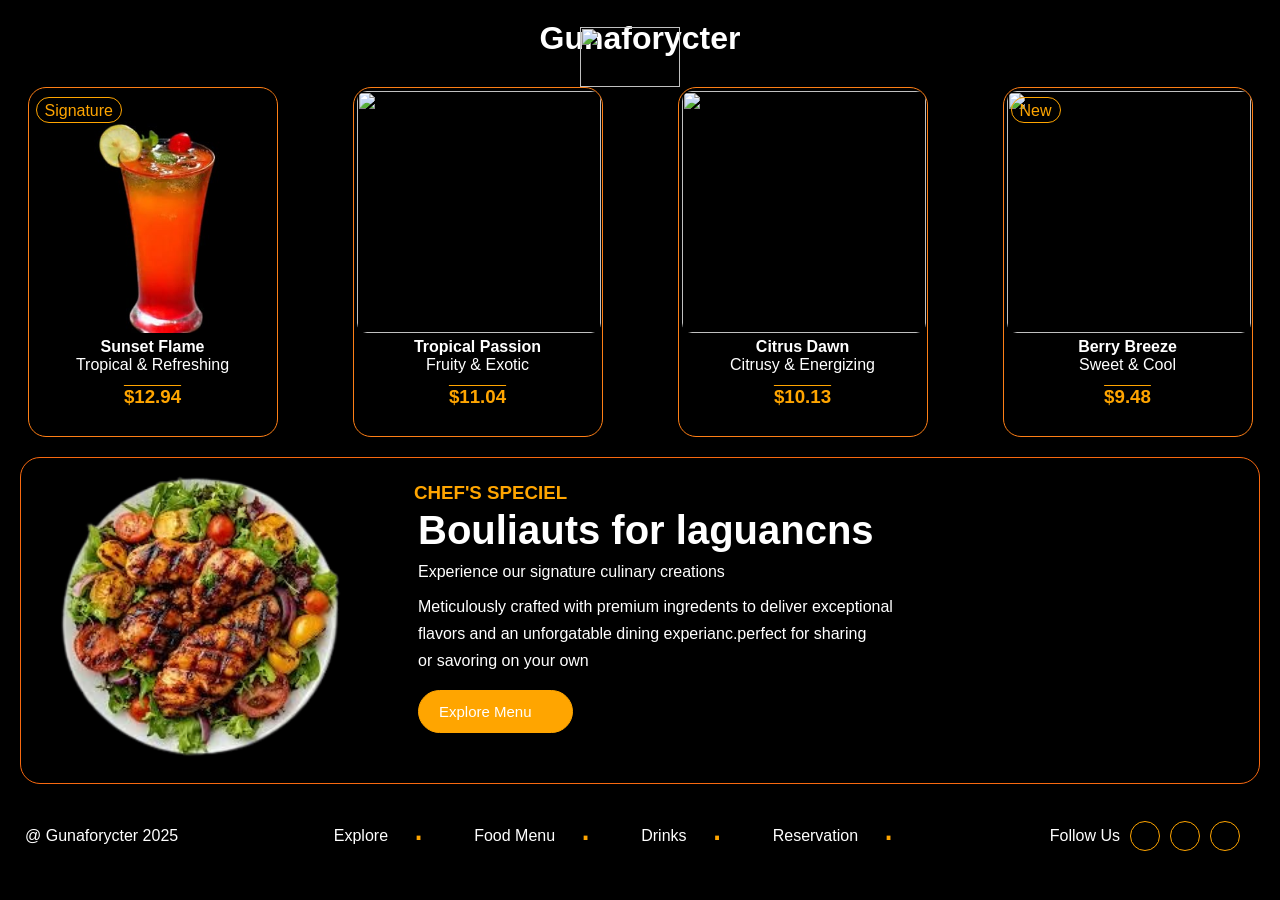
==== index.html @ 11a213f9 "First commit - assignment2" ====
<!DOCTYPE html>
<html lang="en">
<head>
    <meta charset="UTF-8">
    <meta name="viewport" content="width=device-width, initial-scale=1.0">
    <title>Document</title>
    <link rel="stylesheet" href="style.css">
    <link rel="stylesheet" href="https://cdn.jsdelivr.net/npm/remixicon@4.3.0/fonts/remixicon.css">
   <link rel="stylesheet" href="https://cdnjs.cloudflare.com/ajax/libs/font-awesome/6.7.2/css/all.min.css">
</head>
<body>
    <header>
        <h1>Gunaforycter</h1>
        <img src="https://blogger.googleusercontent.com/img/b/R29vZ2xl/AVvXsEgDpaKDitEmJDCqNOEf5QnPvpzQXoTciYdNYUbCUKEqj2lXx4FCfEWwlQ1Xni_YYQmPt7eVO0vhzz55DMH897CIS2s7soiF1P3UzLIQEyJGIIo0kBIfLyuf34yYmpI17QvUiGN7tUIaiOmv/w1200-h630-p-k-no-nu/bottom+border.png " width="100px" height="60px">
    </header>
    <section id="cards">
        <div class="card">
            <img src="./images/drink-glass.jpeg">
            <h4>Sunset Flame</h4>
            <p>Tropical & Refreshing</p>
            <h3>$12.94</h3>
            
            <span class="badge">
                <i class="ri-star-s-fill"></i>
            Signature</span>
        </div>
        <div class="card">
            <img src="https://i.pinimg.com/236x/39/77/87/39778773ded2d80604364fdeb278bdc6.jpg">
            <h4>Tropical Passion</h4>
            <p>Fruity & Exotic</p>
            <h3>$11.04</h3>
        </div>
        <div class="card">
            <img src="https://m.media-amazon.com/images/I/51kzmyb5weL._AC_UF894,1000_QL80_.jpg">
            <h4>Citrus Dawn</h4>
            <p>Citrusy & Energizing</p>
            <h3>$10.13</h3>
        </div>
    <div class="card">
        <img src="https://d34nm4jmyicdxh.cloudfront.net/eyJidWNrZXQiOiJjaHJpc3N5LXR1eGVkby1ubzIiLCJrZXkiOiJyZWNpcGUtc2luZ2Fwb3JlLXNsaW5nLWNvY2t0YWlsLXJlY2lwZS5qcGciLCJlZGl0cyI6eyJyZXNpemUiOnsid2lkdGgiOjU2MCwiaGVpZ2h0Ijo0MTAsImZpdCI6ImNvdmVyIn19fQ==">
        <h4>Berry Breeze</h4>
        <p>Sweet & Cool</p>
        <h3>$9.48</h3>
        <span class="badge2"><i class="ri-star-s-fill"></i>New</span>
    </div>
</section>
<section class="Chefs">
    <h2>Bouliauts for laguancns</h2>
    <h3 >CHEF'S SPECIEL</h3>
    <div class="menu">
    <img src="./images/images-removebg-preview.png">
    </div>
    <p id="first">Experience our  signature culinary creations</p>
    <p id="second"> Meticulously crafted with premium ingredents to deliver exceptional<br>
    flavors and an unforgatable dining experianc.perfect for sharing<br>
or savoring on your own</p>
<button>Explore Menu<i class="ri-arrow-right-line"></i> </button>

</section>
<Footer class="footer">
    <p>@ Gunaforycter 2025</p>
    <div class="btn">
        <p>Explore</p> <span>.</span>
        <p>Food Menu</p><span>.</span> 
        <p>Drinks</p><span>.</span>
        <p>Reservation</p><span>.</span>
    </div>
    <div id="social">
        <p>Follow Us</p> 
      <div class="icons"> 
        <i class="ri-facebook-circle-line"></i>
        <i class="ri-twitter-line"></i>
        <i class="ri-instagram-line"></i>
    </div>
    </div>
</Footer>
    
</body>
</html>
---- style.css ----
*{
    margin: 0;
    padding: 0;
    box-sizing: border-box;
    font-family: 'Poppins', sans-serif;
}
body,html{
    height: 100% calc(100%-100%-350px)100%,350px;
    width: 100%;
    color:white;
    background: black;
    
}
#cards{display: flex;
    flex-direction: row;
    justify-content:space-around;
    gap: 20px;
    width:100%;
    height:100%;
                                     
}
header img{position:relative;
    margin-left: 580px;
    margin-top:-30px;
    display: flex;
    justify-content: center;
    align-items: center;
    display: block;
}
h1{
    text-align: center;
    margin-top: 20px;
}
.card{
    position: relative;
    width: 250px;
    height: 350px;
    border: 1px solid rgb(254, 127, 22);
    border-radius: 18px;
    background-color: black;
    text-align: center;  
      
}
.badge{position: absolute;
    top: 5px;
    left:3px;
    color: orange;
    border: 1px solid orange;
    border-radius: 30px;
    padding:4px 8px 2px 8px;
    margin: 4px;
}
.badge2{
    position: absolute;
    top: 5px;
    left:3px;
    color: orange;
    border: 1px solid orange;
    border-radius: 30px;
    padding:4px 8px 2px 8px;
    margin: 4px;
}
.card img{
    position: absolute;
    display: flex;
    justify-content: center;
    align-items: center;
    margin:3px;
    width:244px;
    height: 242px;
    object-fit: cover;
    border-radius: 10px;
}


h4{
    margin-top: 250px;
}
.card p{
    margin: 8px;
    margin-top: 0;
    
}
h3{
    color: orange;
    text-decoration: overline;
    line-height: 30px;
    margin-bottom: 20px;
    
}



.Chefs{position: relative;
    padding-top: 40px;
    display: flex;
    flex-direction: column;
    align-items: flex-start;
    background-color: black;
    border: 1px solid rgb(248, 105, 16);
    border-radius: 20px;
    padding: 50px;
    margin: 20px 20px 20px 20px;
   
    
}
.menu img{
    position: absolute;
    top:10px;
    left:40px;
    display: flex;
    justify-content: center;
    align-items: center;
    width:280px;
    height: 300px;
    object-fit: cover;
   
}
.Chefs h3{
    position:absolute;
    top:20px;
    left: 393px;
    color: orange;
    text-decoration: none;
}

.Chefs h2{
    font-size: 40px;
    margin-bottom: 15px;
    margin-left:347px;
}
#first {position: absolute;
        top:105px;
        margin-left: 347px;
}
#second{
    margin-top:25px;
    line-height: 1.7;
    margin-left: 347px;
    
}
  

.Chefs button{
    background-color: orange;
    color: white;
    border: 1px solid orange;
    padding: 12px 40px 12px 20px ;
    border-radius: 30px;
    margin-top:15px;
    margin-left: 347px;
    font-size: 15px;
}
.button i {
    font-size: 20px;  
}


.footer{
    display: flex;
    flex-direction: row;
    align-items: center;
    justify-content: space-between;
    gap:10px;
    
}
.footer p{
    margin-left:25px;
}
.btn{
    display: flex;
    justify-content: center;
    align-items: center;
    gap: 25px;
}
.btn span{
    color: orange;
    font-size: 40px;
    margin-bottom: 20px;

    
    
}

#social{display: flex;
    flex-direction:row;
    align-items:center;
    margin-right:40px;
    gap:10px;
    
    
}
.icons{
    display: flex;
    gap: 10px;
}
.icons i{
   height: 30px;
   width:30px;
   border: 1px solid orange;
   border-radius: 50%; 
   display: flex;
   justify-content: center;
   align-items: center;
   color: orange;
   font-size: 20px;
}
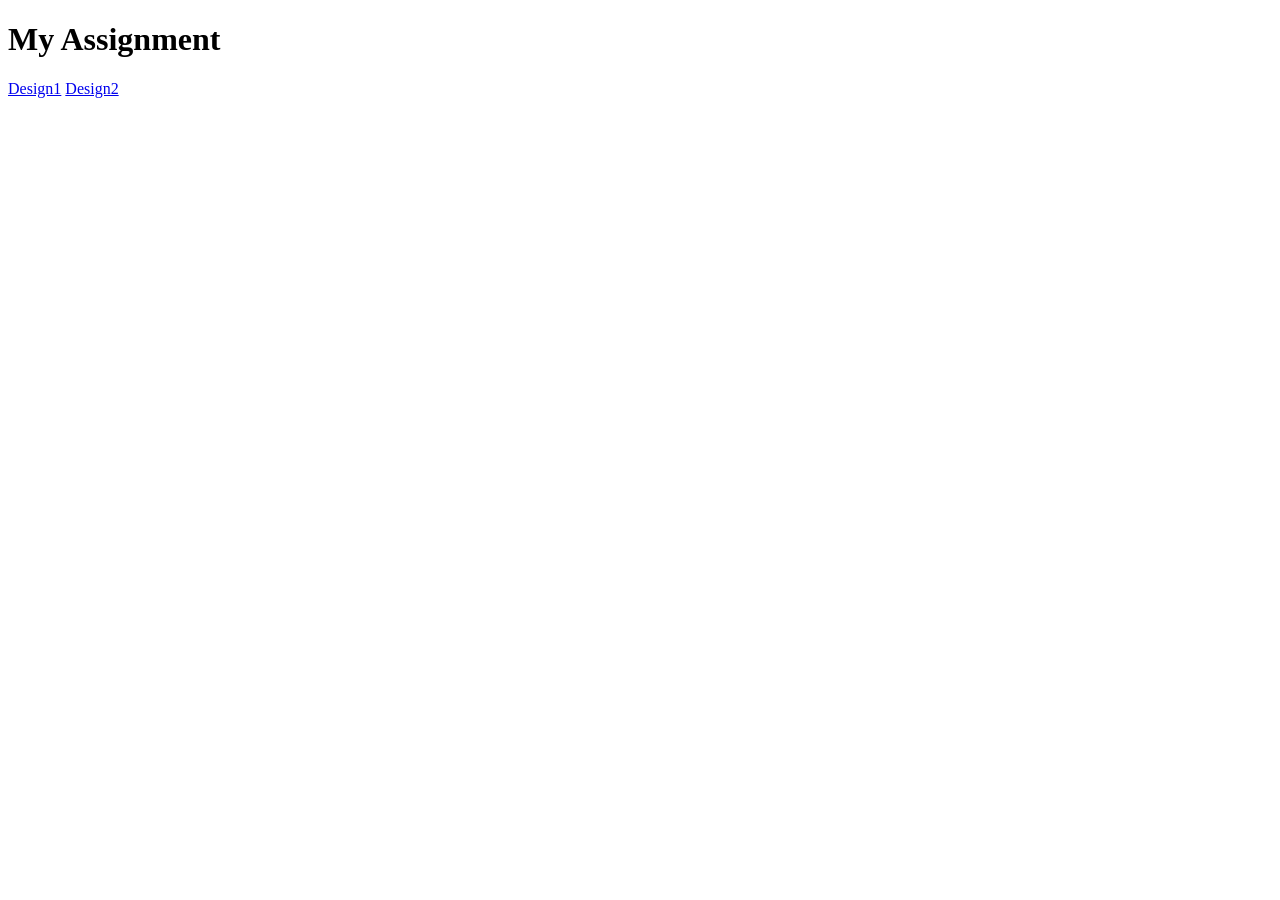
==== commit 799063bd: "add both design" ====
--- a/index.html
+++ b/index.html
@@ -3,77 +3,11 @@
 <head>
     <meta charset="UTF-8">
     <meta name="viewport" content="width=device-width, initial-scale=1.0">
-    <title>Document</title>
-    <link rel="stylesheet" href="style.css">
-    <link rel="stylesheet" href="https://cdn.jsdelivr.net/npm/remixicon@4.3.0/fonts/remixicon.css">
-   <link rel="stylesheet" href="https://cdnjs.cloudflare.com/ajax/libs/font-awesome/6.7.2/css/all.min.css">
+    <title>My design</title>
 </head>
 <body>
-    <header>
-        <h1>Gunaforycter</h1>
-        <img src="https://blogger.googleusercontent.com/img/b/R29vZ2xl/AVvXsEgDpaKDitEmJDCqNOEf5QnPvpzQXoTciYdNYUbCUKEqj2lXx4FCfEWwlQ1Xni_YYQmPt7eVO0vhzz55DMH897CIS2s7soiF1P3UzLIQEyJGIIo0kBIfLyuf34yYmpI17QvUiGN7tUIaiOmv/w1200-h630-p-k-no-nu/bottom+border.png " width="100px" height="60px">
-    </header>
-    <section id="cards">
-        <div class="card">
-            <img src="./images/drink-glass.jpeg">
-            <h4>Sunset Flame</h4>
-            <p>Tropical & Refreshing</p>
-            <h3>$12.94</h3>
-            
-            <span class="badge">
-                <i class="ri-star-s-fill"></i>
-            Signature</span>
-        </div>
-        <div class="card">
-            <img src="https://i.pinimg.com/236x/39/77/87/39778773ded2d80604364fdeb278bdc6.jpg">
-            <h4>Tropical Passion</h4>
-            <p>Fruity & Exotic</p>
-            <h3>$11.04</h3>
-        </div>
-        <div class="card">
-            <img src="https://m.media-amazon.com/images/I/51kzmyb5weL._AC_UF894,1000_QL80_.jpg">
-            <h4>Citrus Dawn</h4>
-            <p>Citrusy & Energizing</p>
-            <h3>$10.13</h3>
-        </div>
-    <div class="card">
-        <img src="https://d34nm4jmyicdxh.cloudfront.net/eyJidWNrZXQiOiJjaHJpc3N5LXR1eGVkby1ubzIiLCJrZXkiOiJyZWNpcGUtc2luZ2Fwb3JlLXNsaW5nLWNvY2t0YWlsLXJlY2lwZS5qcGciLCJlZGl0cyI6eyJyZXNpemUiOnsid2lkdGgiOjU2MCwiaGVpZ2h0Ijo0MTAsImZpdCI6ImNvdmVyIn19fQ==">
-        <h4>Berry Breeze</h4>
-        <p>Sweet & Cool</p>
-        <h3>$9.48</h3>
-        <span class="badge2"><i class="ri-star-s-fill"></i>New</span>
-    </div>
-</section>
-<section class="Chefs">
-    <h2>Bouliauts for laguancns</h2>
-    <h3 >CHEF'S SPECIEL</h3>
-    <div class="menu">
-    <img src="./images/images-removebg-preview.png">
-    </div>
-    <p id="first">Experience our  signature culinary creations</p>
-    <p id="second"> Meticulously crafted with premium ingredents to deliver exceptional<br>
-    flavors and an unforgatable dining experianc.perfect for sharing<br>
-or savoring on your own</p>
-<button>Explore Menu<i class="ri-arrow-right-line"></i> </button>
-
-</section>
-<Footer class="footer">
-    <p>@ Gunaforycter 2025</p>
-    <div class="btn">
-        <p>Explore</p> <span>.</span>
-        <p>Food Menu</p><span>.</span> 
-        <p>Drinks</p><span>.</span>
-        <p>Reservation</p><span>.</span>
-    </div>
-    <div id="social">
-        <p>Follow Us</p> 
-      <div class="icons"> 
-        <i class="ri-facebook-circle-line"></i>
-        <i class="ri-twitter-line"></i>
-        <i class="ri-instagram-line"></i>
-    </div>
-    </div>
-</Footer>
-    
+    <h1>My Assignment</h1>
+    <a href="mid.html">Design1</a>
+    <a href="easy.html">Design2</a>
 </body>
 </html>
